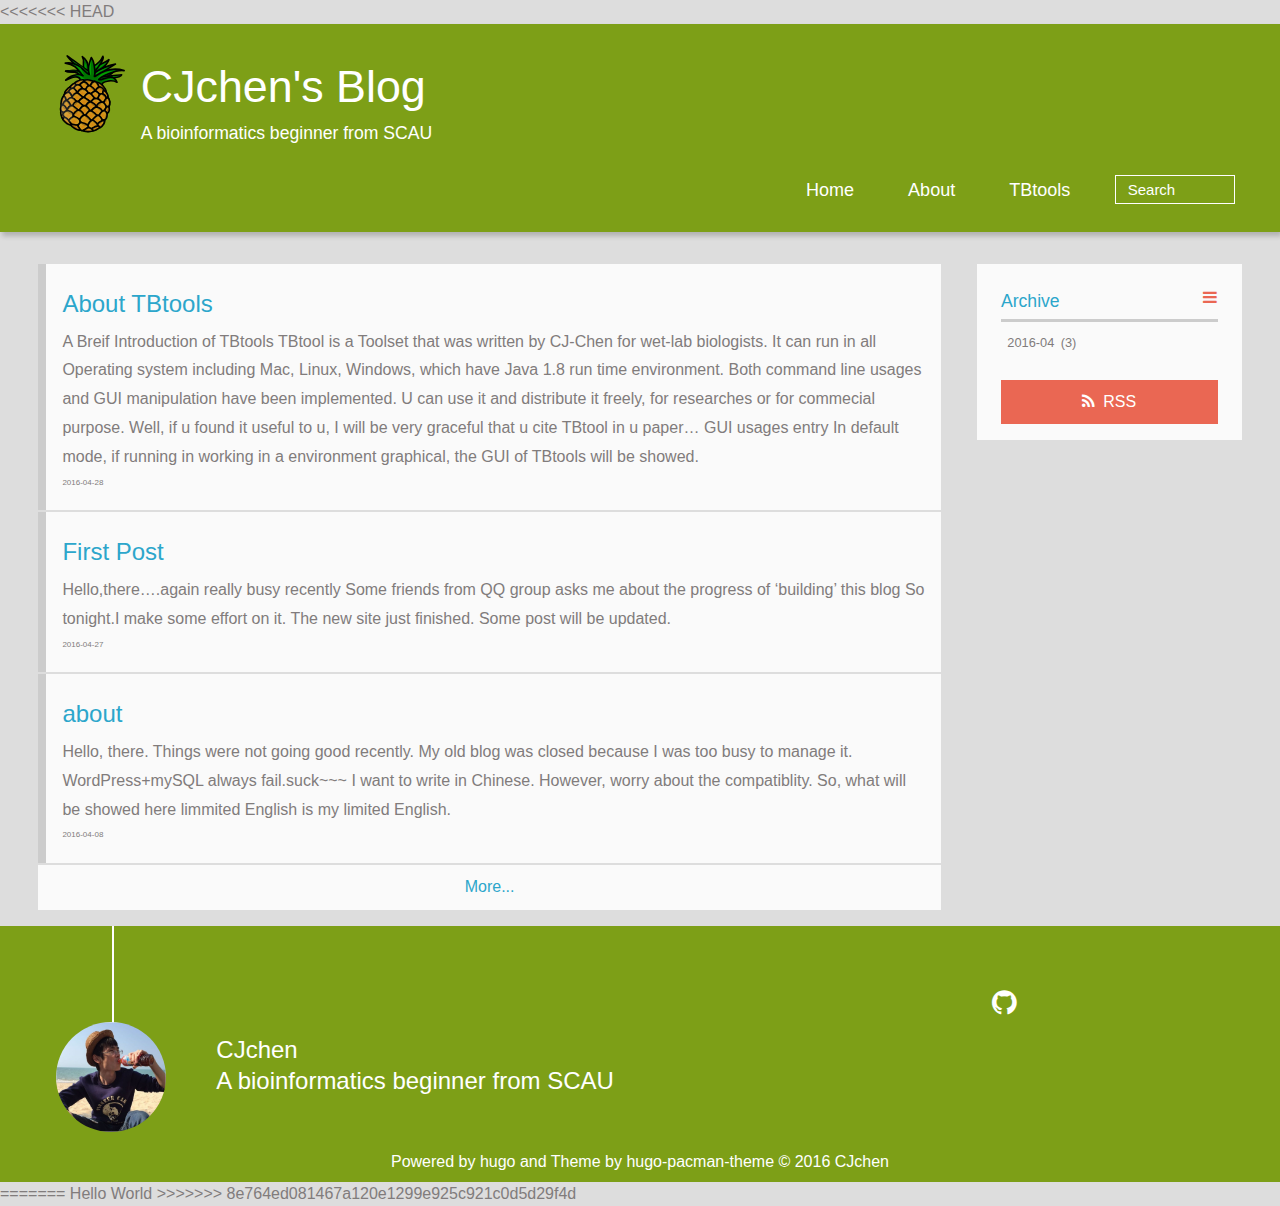
==== index.html @ 64b9b822 "first commit" ====
<<<<<<< HEAD
<!DOCTYPE HTML>
<html lang="en-us">
<head>
  <meta charset="UTF-8">
  <title>CJchen&#39;s Blog</title>
  <meta name="viewport" content="width=device-width, initial-scale=1, maximum-scale=3, minimum-scale=1">
  <meta name="keywords" content="">
  <meta name="description" content="CJchen&#39;s Blog">
  <meta name="author" content="CJchen">
  <meta itemprop="name" content="CJchen&#39;s Blog">
  <meta itemprop="description" content="CJchen&#39;s Blog">
  <meta itemprop="image" content="http://cj-chen.github.io/img/author.jpg">
  
  
  <meta name="twitter:description" content="">
  <link rel="alternate" href="http://cj-chen.github.io/feed.xml" title="CJchen&#39;s Blog" type="application/rss+xml"/>
  <link rel="shortcut icon" href="http://cj-chen.github.io/img/favicon.ico"/>
  <link rel="apple-touch-icon" href="http://cj-chen.github.io/apple-touch-icon.png" />
  <link rel="apple-touch-icon-precomposed" href="http://cj-chen.github.io/apple-touch-icon.png" />
  <link rel="stylesheet" href="http://cj-chen.github.io/highlight/styles/github.css">
  <script src="http://cj-chen.github.io/highlight/highlight.pack.js"></script>
  <script>hljs.initHighlightingOnLoad();</script>
  <link rel="stylesheet" href="http://cj-chen.github.io/font/hack/css/hack.min.css">
  <link rel="stylesheet" href="http://cj-chen.github.io/css/style.css">
</head>

<body>
  <header>
    <div>
  
  <div id="imglogo">
    <a href="http://cj-chen.github.io/"><img src="http://cj-chen.github.io/img/logo.svg" alt="CJchen&#39;s Blog" title="CJchen&#39;s Blog"/></a>
  </div>
  
  <div id="textlogo">
    <h1 class="site-name"><a href="http://cj-chen.github.io/" title="CJchen&#39;s Blog">CJchen&#39;s Blog</a></h1>
    <h2 class="blog-motto">A bioinformatics beginner from SCAU</h2>
  </div>
  <div class="navbar"><a class="navbutton navmobile" href="#" title="menu"></a></div>
  <nav class="animated">
    <ul>
      
      <li><a href="/">Home</a></li>
      
      <li><a href="/about/">About</a></li>
      
      <li><a href="/tbtools/">TBtools</a></li>
      
      <li>
        <form class="search" method="get" action="https://www.google.com/search">
          <div>
            <input type="text" id="search" name="q" placeholder="Search">
          </div>
        </form>
      </li>
    </ul>
  </nav>
</div>

  </header>
  <div id="container">
    <div id="main">
      
      
      <section class="post" itemscope itemprop="blogPost">
    <a href="http://cj-chen.github.io/tbtools/Introduction/" title="About TBtools" itemprop="url">
    <h1 itemprop="name">About TBtools</h1>
    <p itemprop="description">A Breif Introduction of TBtools TBtool is a Toolset that was written by CJ-Chen for wet-lab biologists. It can run in all Operating system including Mac, Linux, Windows, which have Java 1.8 run time environment. Both command line usages and GUI manipulation have been implemented. U can use it and distribute it freely, for researches or for commecial purpose. Well, if u found it useful to u, I will be very graceful that u cite TBtool in u paper&hellip; GUI usages entry In default mode, if running in working in a environment graphical, the GUI of TBtools will be showed.</p>
    <time datetime="2016-04-28 16:17:18 &#43;0800 CST" itemprop="datePublished">2016-04-28</time>
  </a>
</section>

      
      
      <section class="post" itemscope itemprop="blogPost">
    <a href="http://cj-chen.github.io/post/FirstPost/" title="First Post" itemprop="url">
    <h1 itemprop="name">First Post</h1>
    <p itemprop="description">Hello,there&hellip;.again really busy recently Some friends from QQ group asks me about the progress of &lsquo;building&rsquo; this blog So tonight.I make some effort on it. The new site just finished. Some post will be updated.</p>
    <time datetime="2016-04-27 16:17:18 &#43;0800 CST" itemprop="datePublished">2016-04-27</time>
  </a>
</section>

      
      
      <section class="post" itemscope itemprop="blogPost">
    <a href="http://cj-chen.github.io/about/" title="about" itemprop="url">
    <h1 itemprop="name">about</h1>
    <p itemprop="description">Hello, there. Things were not going good recently. My old blog was closed because I was too busy to manage it. WordPress+mySQL always fail.suck~~~ I want to write in Chinese. However, worry about the compatiblity. So, what will be showed here limmited English is my limited English.</p>
    <time datetime="2016-04-08 16:17:18 &#43;0800 CST" itemprop="datePublished">2016-04-08</time>
  </a>
</section>

      
      <nav id="page-nav" class="clearfix">
        <a class="page-number" href="http://cj-chen.github.io/post/">More...</a>
      </nav>
    </div>
    <div class="openaside"><a class="navbutton" href="#" title="ShowSideBar"></a></div>
<div id="asidepart">
<div class="closeaside"><a class="closebutton" href="#" title="HideSideBar"></a></div>
<aside class="clearfix">
  



  



  
  <div class="archiveslist">
    <p class="asidetitle">Archive</p>
    <ul class="archive-list">
      
      
      <li class="archive-list-item">
        <a class="archive-list-link" href="http://cj-chen.github.io/post/#2016-04">2016-04</a><span class="archive-list-count">3</span>
      </li>
      
    </ul>

  </div>


  



  
<div class="rsspart">
  <a rel="nofollow" href="http://cj-chen.github.io/feed.xml" type="application/rss+xml" target="_blank">RSS</a>
</div>


</aside>
</div>

  </div>
  <footer><div id="footer" >
  
  <div class="line">
    <span></span>
    <div style='background:no-repeat url("http://cj-chen.github.io/img/author.jpg") left top;-webkit-background-size:6.875em 6.875em;-moz-background-size:6.875em 6.875em;background-size:6.875em 6.875em;' class="author" ></div>
  </div>
  
  
  <section class="info">
    <p>CJchen <br/> A bioinformatics beginner from SCAU</p>
  </section>
  
  <div class="social-font clearfix">
    
    
    
    <a href="https://github.com/CJ-Chen" target="_blank" title="github"></a>
    
    
    
  </div>
  <p class="copyright">Powered by <a href="http://gohugo.io" target="_blank" title="hugo">hugo</a> and Theme by <a href="https://github.com/coderzh/hugo-pacman-theme" target="_blank" title="hugo-pacman-theme">hugo-pacman-theme</a> © 2016
    
    <a href="http://cj-chen.github.io/" target="_blank" title="CJchen">CJchen</a>
    
  </p>
</div>
</footer>
  <script src="http://cj-chen.github.io/js/jquery-2.1.0.min.js"></script>
<script type="text/javascript">
done = false;
$(document).ready(function(){
  $('.navbar').click(function(){
    $('header nav').toggleClass('shownav');
  });
  var myWidth = 0;
  function getSize(){
    if( typeof( window.innerWidth ) == 'number' ) {
      myWidth = window.innerWidth;
    } else if( document.documentElement && document.documentElement.clientWidth) {
      myWidth = document.documentElement.clientWidth;
    };
  };
  var m = $('#main'),
      a = $('#asidepart'),
      c = $('.closeaside'),
      o = $('.openaside');
  $(window).resize(function(){
    getSize();
    if (myWidth >= 1024) {
      $('header nav').removeClass('shownav');
    }else
    {
      m.removeClass('moveMain');
      a.css('display', 'block').removeClass('fadeOut');
      o.css('display', 'none');
    }
  });
  c.click(function(){
    a.addClass('fadeOut').css('display', 'none');
    o.css('display', 'block').addClass('fadeIn');
    m.addClass('moveMain');
  });
  o.click(function(){
    o.css('display', 'none').removeClass('beforeFadeIn');
    a.css('display', 'block').removeClass('fadeOut').addClass('fadeIn');
    m.removeClass('moveMain');
  });
  $(window).scroll(function(){
    o.css("top",Math.max(80,260-$(this).scrollTop()));
  });
  $('form.search').on('submit', function (event) {
    if (false === done) {
      event.preventDefault();
      var orgVal = $(this).find('#search').val();
      $(this).find('#search').val('site:http:\/\/cj-chen.github.io\/ ' + orgVal);
      done = true;
      $(this).submit();
    }
  });
});
</script>

<script type="text/javascript">
$(document).ready(function(){
  var $this = $('.share'),
      url = $this.attr('data-url'),
      encodedUrl = encodeURIComponent(url),
      title = $this.attr('data-title'),
      tsina = $this.attr('data-tsina');
  var html = [
  '<a href="#" class="overlay" id="qrcode"></a>',
  '<div class="qrcode clearfix"><span>扫描二维码分享到微信朋友圈</span><a class="qrclose" href="#share"></a><strong>Loading...Please wait</strong><img id="qrcode-pic" data-src="http://s.jiathis.com/qrcode.php?url=' + encodedUrl + '"/></div>',
  '<a href="#textlogo" class="article-back-to-top" title="Top"></a>',
  '<a href="https://www.facebook.com/sharer.php?u=' + encodedUrl + '" class="article-share-facebook" target="_blank" title="Facebook"></a>',
  '<a href="#qrcode" class="article-share-qrcode" title="QRcode"></a>',
  '<a href="https://twitter.com/intent/tweet?url=' + encodedUrl + '" class="article-share-twitter" target="_blank" title="Twitter"></a>',
  '<a href="http://service.weibo.com/share/share.php?title='+title+'&url='+encodedUrl +'&ralateUid='+ tsina +'&searchPic=true&style=number' +'" class="article-share-weibo" target="_blank" title="Weibo"></a>',
  '<span title="Share to"></span>'
  ].join('');
  $this.append(html);
  $('.article-share-qrcode').click(function(){
    var imgSrc = $('#qrcode-pic').attr('data-src');
    $('#qrcode-pic').attr('src', imgSrc);
    $('#qrcode-pic').load(function(){
        $('.qrcode strong').text(' ');
    });
  });
});
</script>



<script>
  (function(i,s,o,g,r,a,m){i['GoogleAnalyticsObject']=r;i[r]=i[r]||function(){
  (i[r].q=i[r].q||[]).push(arguments)},i[r].l=1*new Date();a=s.createElement(o),
  m=s.getElementsByTagName(o)[0];a.async=1;a.src=g;m.parentNode.insertBefore(a,m)
  })(window,document,'script','//www.google-analytics.com/analytics.js','ga');
  ga('create', 'UA-10147768-2', 'auto');
  ga('send', 'pageview');
  $('#messagesbsb').remove();
</script>



</body>
</html>
=======
Hello World
>>>>>>> 8e764ed081467a120e1299e925c921c0d5d29f4d
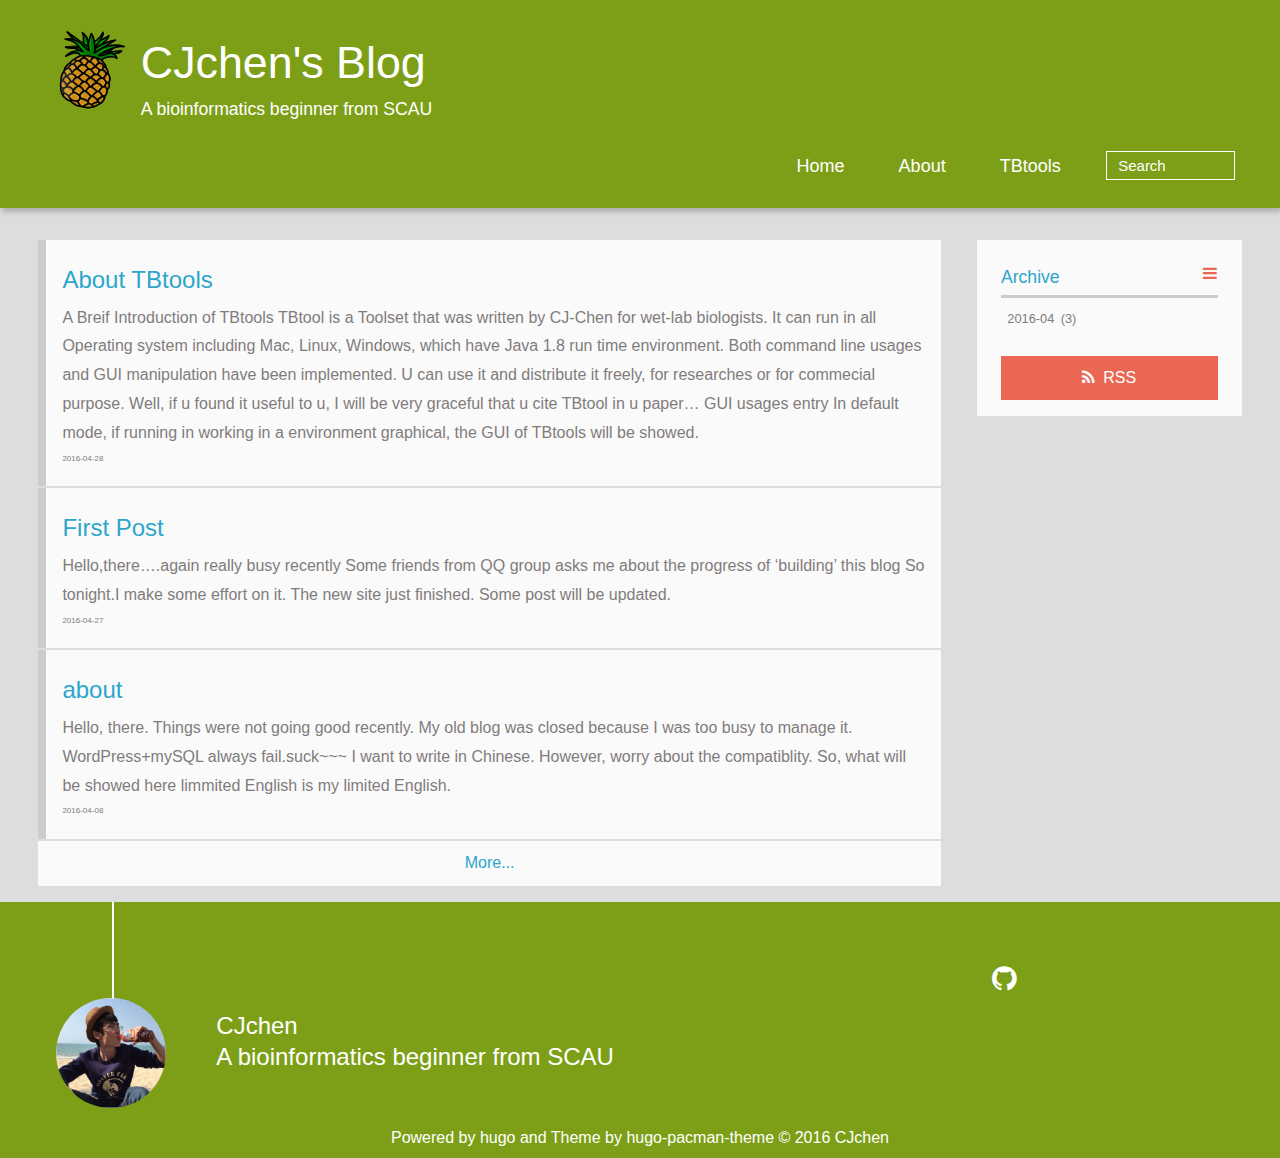
==== commit 1900e09d: "okok" ====
--- a/index.html
+++ b/index.html
@@ -1,4 +1,3 @@
-<<<<<<< HEAD
 <!DOCTYPE HTML>
 <html lang="en-us">
 <head>
@@ -264,6 +263,3 @@
 
 </body>
 </html>
-=======
-Hello World
->>>>>>> 8e764ed081467a120e1299e925c921c0d5d29f4d
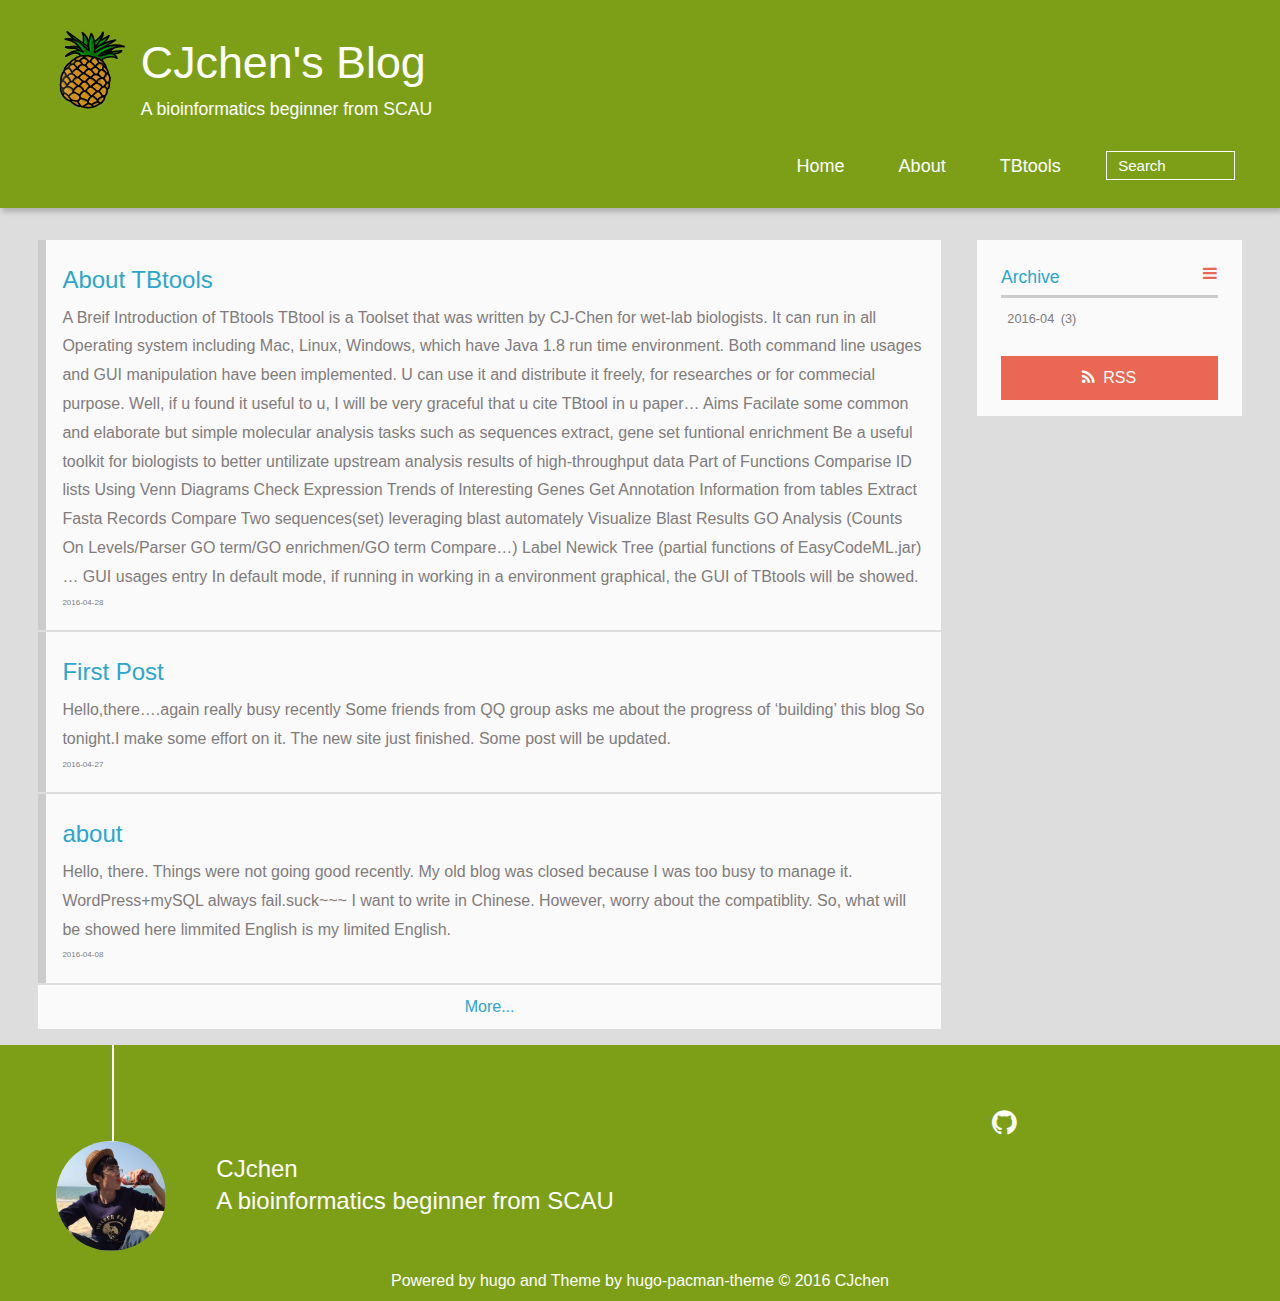
==== commit 4429ea8a: "modify Introduction of TBtools as advise from YGC" ====
--- a/index.html
+++ b/index.html
@@ -65,7 +65,7 @@
       <section class="post" itemscope itemprop="blogPost">
     <a href="http://cj-chen.github.io/tbtools/Introduction/" title="About TBtools" itemprop="url">
     <h1 itemprop="name">About TBtools</h1>
-    <p itemprop="description">A Breif Introduction of TBtools TBtool is a Toolset that was written by CJ-Chen for wet-lab biologists. It can run in all Operating system including Mac, Linux, Windows, which have Java 1.8 run time environment. Both command line usages and GUI manipulation have been implemented. U can use it and distribute it freely, for researches or for commecial purpose. Well, if u found it useful to u, I will be very graceful that u cite TBtool in u paper&hellip; GUI usages entry In default mode, if running in working in a environment graphical, the GUI of TBtools will be showed.</p>
+    <p itemprop="description">A Breif Introduction of TBtools TBtool is a Toolset that was written by CJ-Chen for wet-lab biologists. It can run in all Operating system including Mac, Linux, Windows, which have Java 1.8 run time environment. Both command line usages and GUI manipulation have been implemented. U can use it and distribute it freely, for researches or for commecial purpose. Well, if u found it useful to u, I will be very graceful that u cite TBtool in u paper&hellip; Aims Facilate some common and elaborate but simple molecular analysis tasks such as sequences extract, gene set funtional enrichment Be a useful toolkit for biologists to better untilizate upstream analysis results of high-throughput data Part of Functions Comparise ID lists Using Venn Diagrams Check Expression Trends of Interesting Genes Get Annotation Information from tables Extract Fasta Records Compare Two sequences(set) leveraging blast automately Visualize Blast Results GO Analysis (Counts On Levels/Parser GO term/GO enrichmen/GO term Compare&hellip;) Label Newick Tree (partial functions of EasyCodeML.jar) &hellip; GUI usages entry In default mode, if running in working in a environment graphical, the GUI of TBtools will be showed.</p>
     <time datetime="2016-04-28 16:17:18 &#43;0800 CST" itemprop="datePublished">2016-04-28</time>
   </a>
 </section>
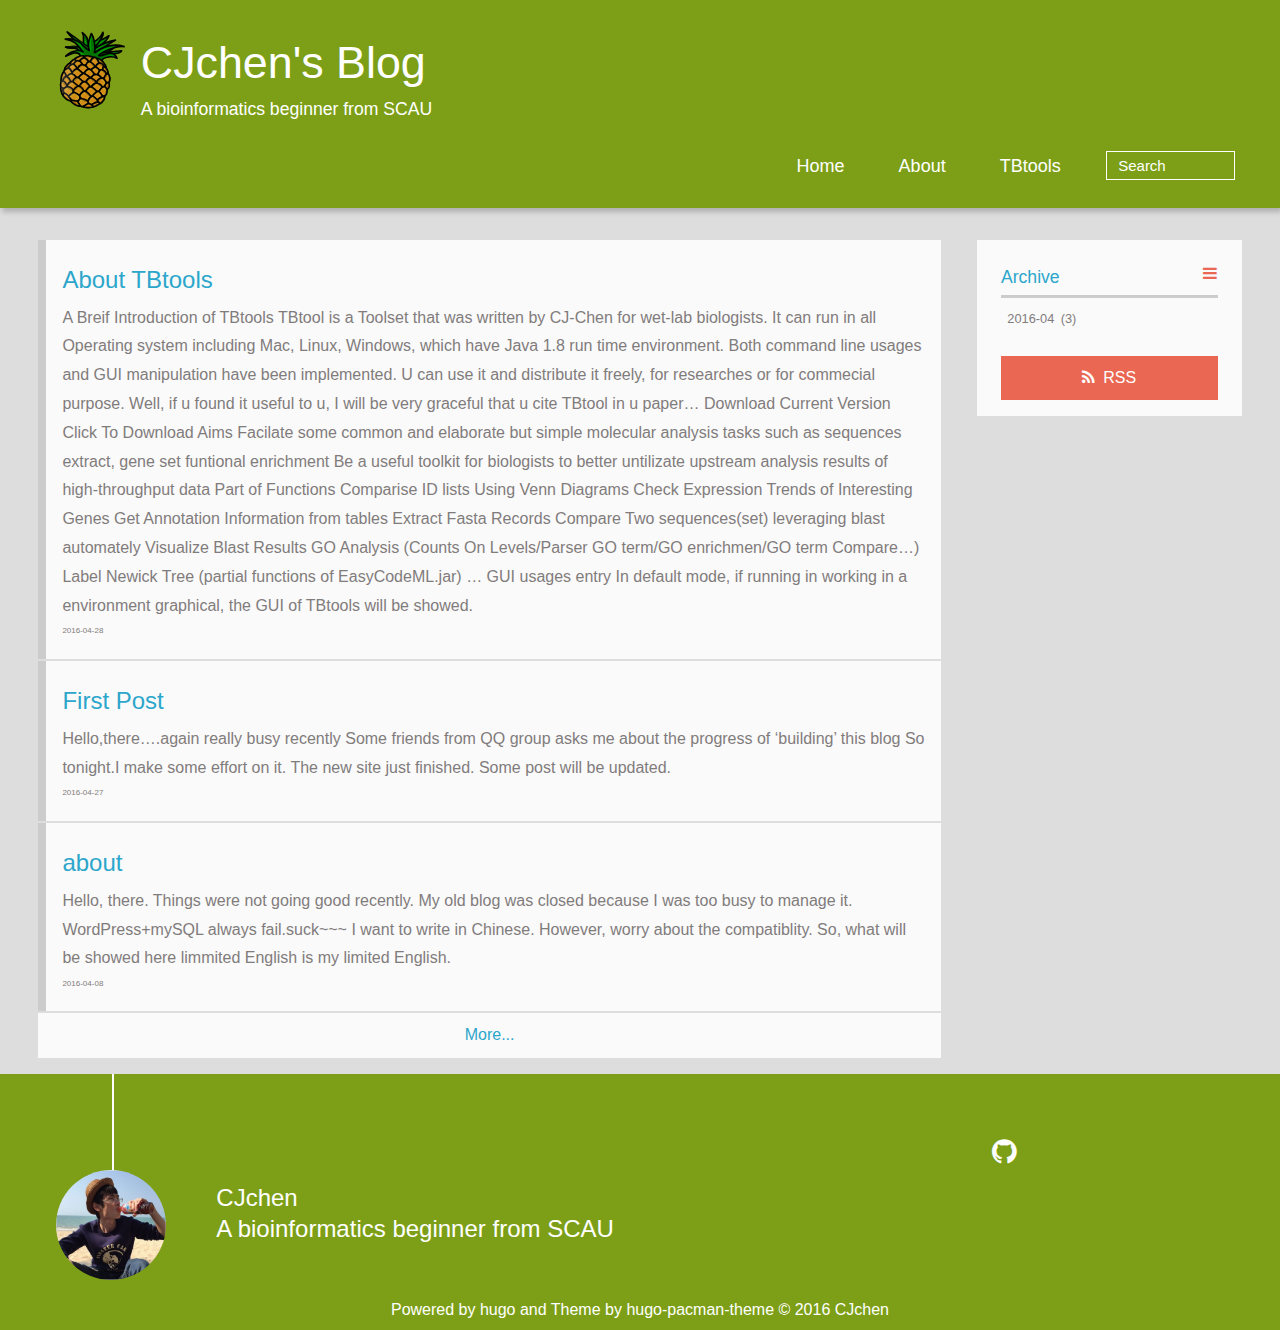
==== commit 3d6b1915: "update Introduction" ====
--- a/index.html
+++ b/index.html
@@ -65,7 +65,7 @@
       <section class="post" itemscope itemprop="blogPost">
     <a href="http://cj-chen.github.io/tbtools/Introduction/" title="About TBtools" itemprop="url">
     <h1 itemprop="name">About TBtools</h1>
-    <p itemprop="description">A Breif Introduction of TBtools TBtool is a Toolset that was written by CJ-Chen for wet-lab biologists. It can run in all Operating system including Mac, Linux, Windows, which have Java 1.8 run time environment. Both command line usages and GUI manipulation have been implemented. U can use it and distribute it freely, for researches or for commecial purpose. Well, if u found it useful to u, I will be very graceful that u cite TBtool in u paper&hellip; Aims Facilate some common and elaborate but simple molecular analysis tasks such as sequences extract, gene set funtional enrichment Be a useful toolkit for biologists to better untilizate upstream analysis results of high-throughput data Part of Functions Comparise ID lists Using Venn Diagrams Check Expression Trends of Interesting Genes Get Annotation Information from tables Extract Fasta Records Compare Two sequences(set) leveraging blast automately Visualize Blast Results GO Analysis (Counts On Levels/Parser GO term/GO enrichmen/GO term Compare&hellip;) Label Newick Tree (partial functions of EasyCodeML.jar) &hellip; GUI usages entry In default mode, if running in working in a environment graphical, the GUI of TBtools will be showed.</p>
+    <p itemprop="description">A Breif Introduction of TBtools TBtool is a Toolset that was written by CJ-Chen for wet-lab biologists. It can run in all Operating system including Mac, Linux, Windows, which have Java 1.8 run time environment. Both command line usages and GUI manipulation have been implemented. U can use it and distribute it freely, for researches or for commecial purpose. Well, if u found it useful to u, I will be very graceful that u cite TBtool in u paper&hellip; Download Current Version Click To Download Aims Facilate some common and elaborate but simple molecular analysis tasks such as sequences extract, gene set funtional enrichment Be a useful toolkit for biologists to better untilizate upstream analysis results of high-throughput data Part of Functions Comparise ID lists Using Venn Diagrams Check Expression Trends of Interesting Genes Get Annotation Information from tables Extract Fasta Records Compare Two sequences(set) leveraging blast automately Visualize Blast Results GO Analysis (Counts On Levels/Parser GO term/GO enrichmen/GO term Compare&hellip;) Label Newick Tree (partial functions of EasyCodeML.jar) &hellip; GUI usages entry In default mode, if running in working in a environment graphical, the GUI of TBtools will be showed.</p>
     <time datetime="2016-04-28 16:17:18 &#43;0800 CST" itemprop="datePublished">2016-04-28</time>
   </a>
 </section>
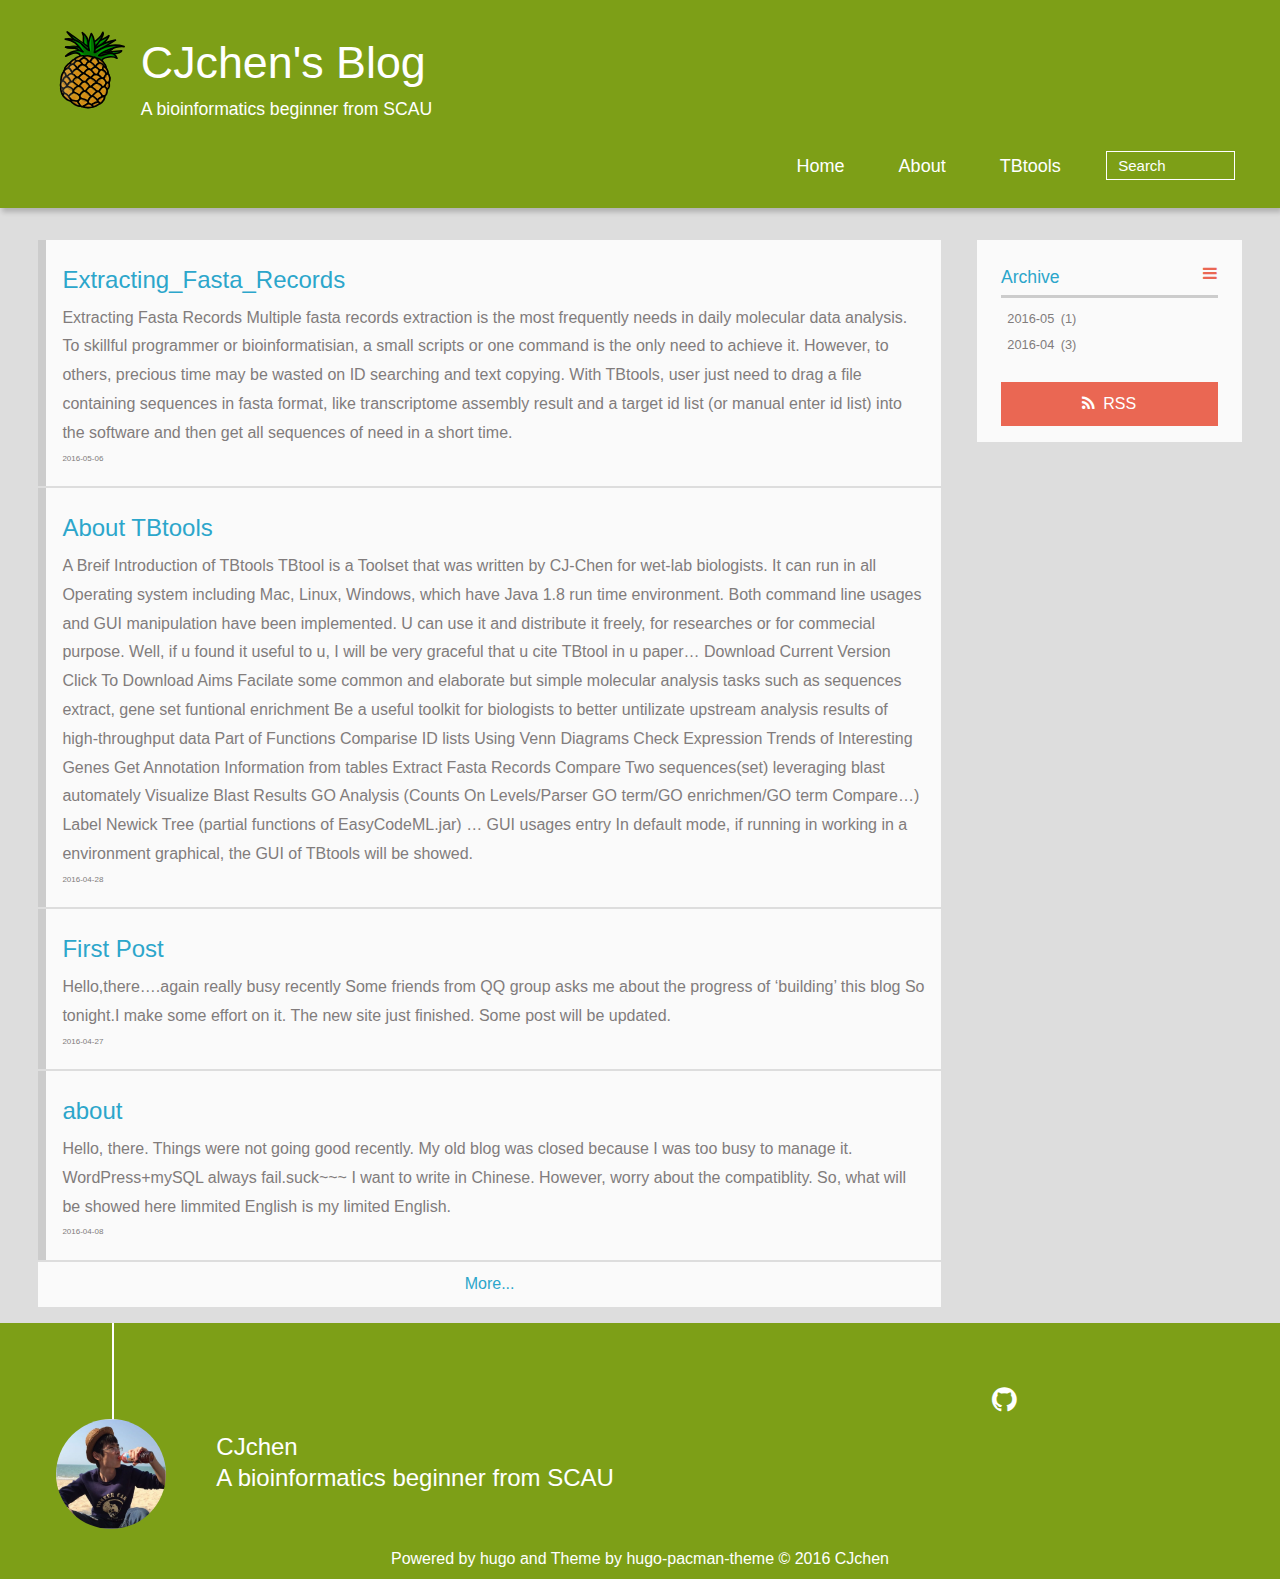
==== commit c624ad4d: "add Fasta Extracter" ====
--- a/index.html
+++ b/index.html
@@ -63,6 +63,16 @@
       
       
       <section class="post" itemscope itemprop="blogPost">
+    <a href="http://cj-chen.github.io/tbtools/Extracting_Fasta_Records/" title="Extracting_Fasta_Records" itemprop="url">
+    <h1 itemprop="name">Extracting_Fasta_Records</h1>
+    <p itemprop="description">Extracting Fasta Records Multiple fasta records extraction is the most frequently needs in daily molecular data analysis. To skillful programmer or bioinformatisian, a small scripts or one command is the only need to achieve it. However, to others, precious time may be wasted on ID searching and text copying. With TBtools, user just need to drag a file containing sequences in fasta format, like transcriptome assembly result and a target id list (or manual enter id list) into the software and then get all sequences of need in a short time.</p>
+    <time datetime="2016-05-06 19:30:21 &#43;0800 CST" itemprop="datePublished">2016-05-06</time>
+  </a>
+</section>
+
+      
+      
+      <section class="post" itemscope itemprop="blogPost">
     <a href="http://cj-chen.github.io/tbtools/Introduction/" title="About TBtools" itemprop="url">
     <h1 itemprop="name">About TBtools</h1>
     <p itemprop="description">A Breif Introduction of TBtools TBtool is a Toolset that was written by CJ-Chen for wet-lab biologists. It can run in all Operating system including Mac, Linux, Windows, which have Java 1.8 run time environment. Both command line usages and GUI manipulation have been implemented. U can use it and distribute it freely, for researches or for commecial purpose. Well, if u found it useful to u, I will be very graceful that u cite TBtool in u paper&hellip; Download Current Version Click To Download Aims Facilate some common and elaborate but simple molecular analysis tasks such as sequences extract, gene set funtional enrichment Be a useful toolkit for biologists to better untilizate upstream analysis results of high-throughput data Part of Functions Comparise ID lists Using Venn Diagrams Check Expression Trends of Interesting Genes Get Annotation Information from tables Extract Fasta Records Compare Two sequences(set) leveraging blast automately Visualize Blast Results GO Analysis (Counts On Levels/Parser GO term/GO enrichmen/GO term Compare&hellip;) Label Newick Tree (partial functions of EasyCodeML.jar) &hellip; GUI usages entry In default mode, if running in working in a environment graphical, the GUI of TBtools will be showed.</p>
@@ -111,6 +121,11 @@
   <div class="archiveslist">
     <p class="asidetitle">Archive</p>
     <ul class="archive-list">
+      
+      
+      <li class="archive-list-item">
+        <a class="archive-list-link" href="http://cj-chen.github.io/post/#2016-05">2016-05</a><span class="archive-list-count">1</span>
+      </li>
       
       
       <li class="archive-list-item">
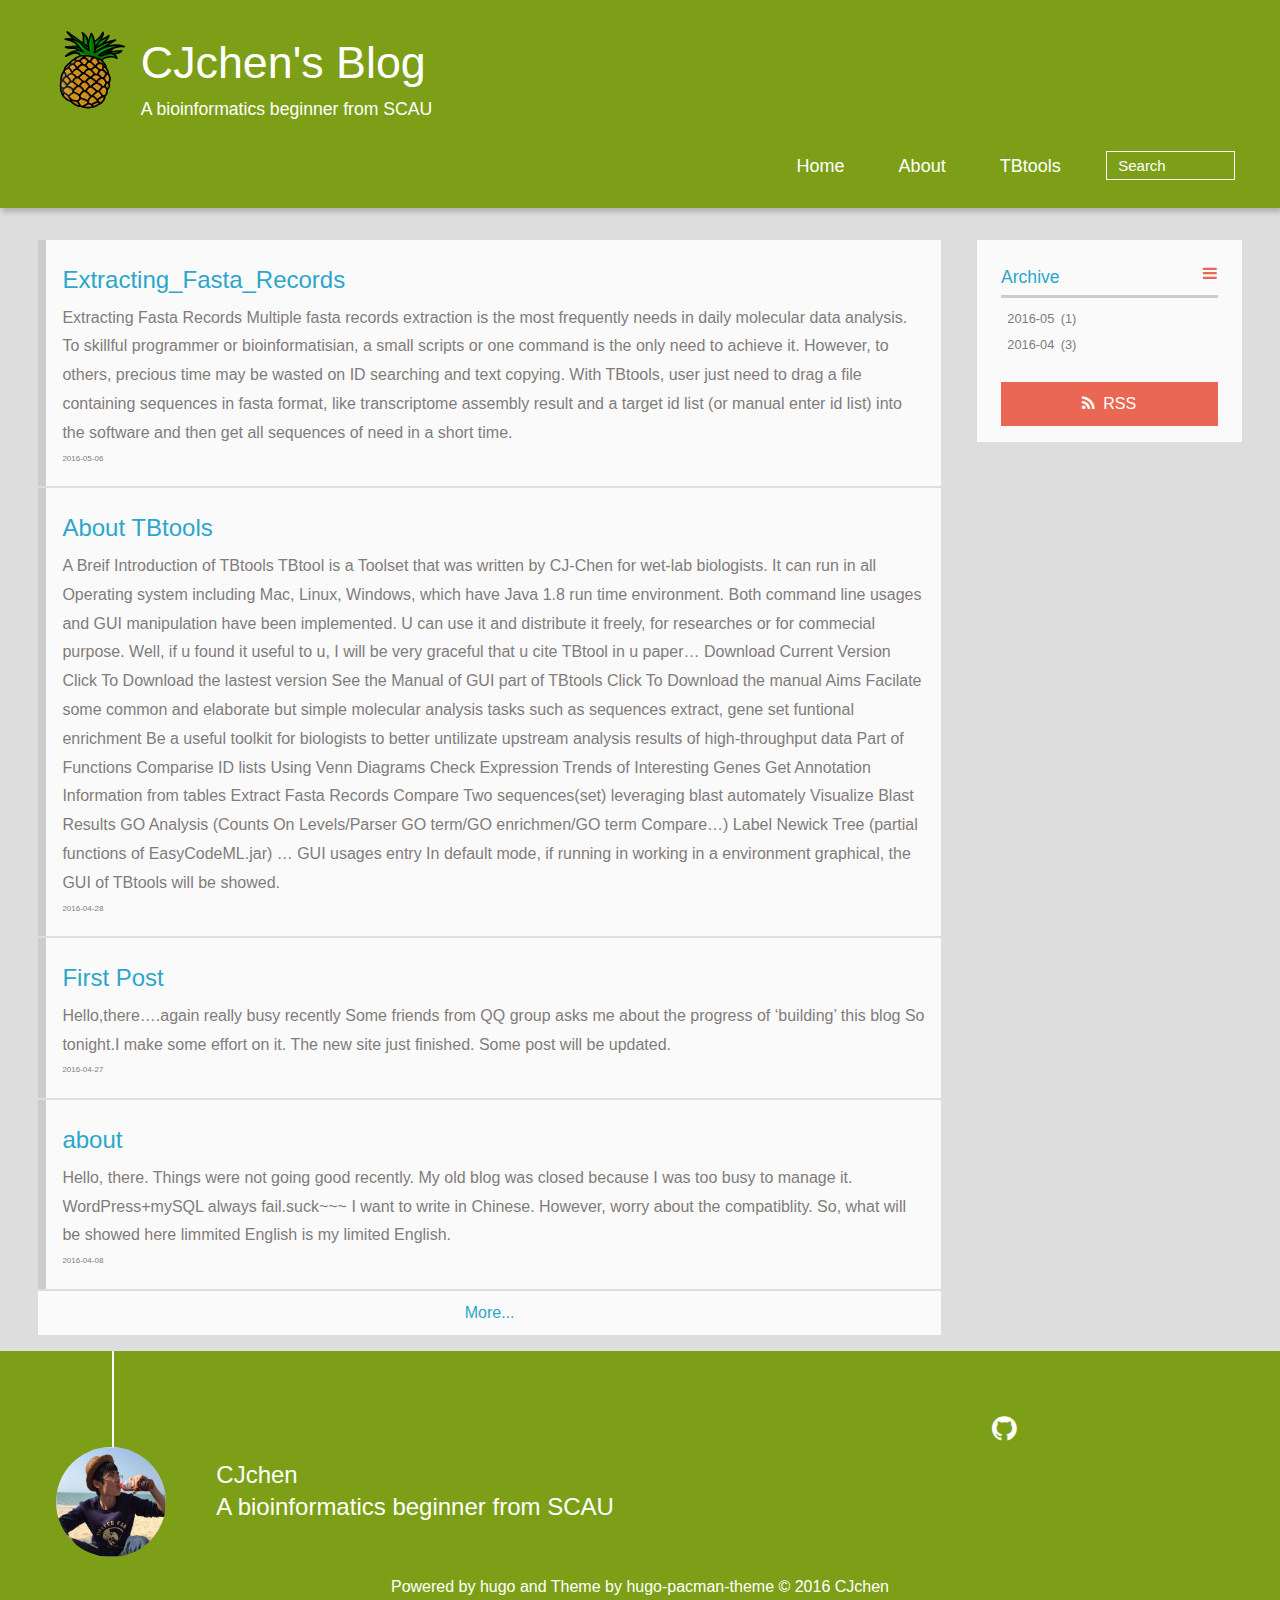
==== commit f8f79c8e: "add manual" ====
--- a/index.html
+++ b/index.html
@@ -75,7 +75,7 @@
       <section class="post" itemscope itemprop="blogPost">
     <a href="http://cj-chen.github.io/tbtools/Introduction/" title="About TBtools" itemprop="url">
     <h1 itemprop="name">About TBtools</h1>
-    <p itemprop="description">A Breif Introduction of TBtools TBtool is a Toolset that was written by CJ-Chen for wet-lab biologists. It can run in all Operating system including Mac, Linux, Windows, which have Java 1.8 run time environment. Both command line usages and GUI manipulation have been implemented. U can use it and distribute it freely, for researches or for commecial purpose. Well, if u found it useful to u, I will be very graceful that u cite TBtool in u paper&hellip; Download Current Version Click To Download Aims Facilate some common and elaborate but simple molecular analysis tasks such as sequences extract, gene set funtional enrichment Be a useful toolkit for biologists to better untilizate upstream analysis results of high-throughput data Part of Functions Comparise ID lists Using Venn Diagrams Check Expression Trends of Interesting Genes Get Annotation Information from tables Extract Fasta Records Compare Two sequences(set) leveraging blast automately Visualize Blast Results GO Analysis (Counts On Levels/Parser GO term/GO enrichmen/GO term Compare&hellip;) Label Newick Tree (partial functions of EasyCodeML.jar) &hellip; GUI usages entry In default mode, if running in working in a environment graphical, the GUI of TBtools will be showed.</p>
+    <p itemprop="description">A Breif Introduction of TBtools TBtool is a Toolset that was written by CJ-Chen for wet-lab biologists. It can run in all Operating system including Mac, Linux, Windows, which have Java 1.8 run time environment. Both command line usages and GUI manipulation have been implemented. U can use it and distribute it freely, for researches or for commecial purpose. Well, if u found it useful to u, I will be very graceful that u cite TBtool in u paper&hellip; Download Current Version Click To Download the lastest version See the Manual of GUI part of TBtools Click To Download the manual Aims Facilate some common and elaborate but simple molecular analysis tasks such as sequences extract, gene set funtional enrichment Be a useful toolkit for biologists to better untilizate upstream analysis results of high-throughput data Part of Functions Comparise ID lists Using Venn Diagrams Check Expression Trends of Interesting Genes Get Annotation Information from tables Extract Fasta Records Compare Two sequences(set) leveraging blast automately Visualize Blast Results GO Analysis (Counts On Levels/Parser GO term/GO enrichmen/GO term Compare&hellip;) Label Newick Tree (partial functions of EasyCodeML.jar) &hellip; GUI usages entry In default mode, if running in working in a environment graphical, the GUI of TBtools will be showed.</p>
     <time datetime="2016-04-28 16:17:18 &#43;0800 CST" itemprop="datePublished">2016-04-28</time>
   </a>
 </section>
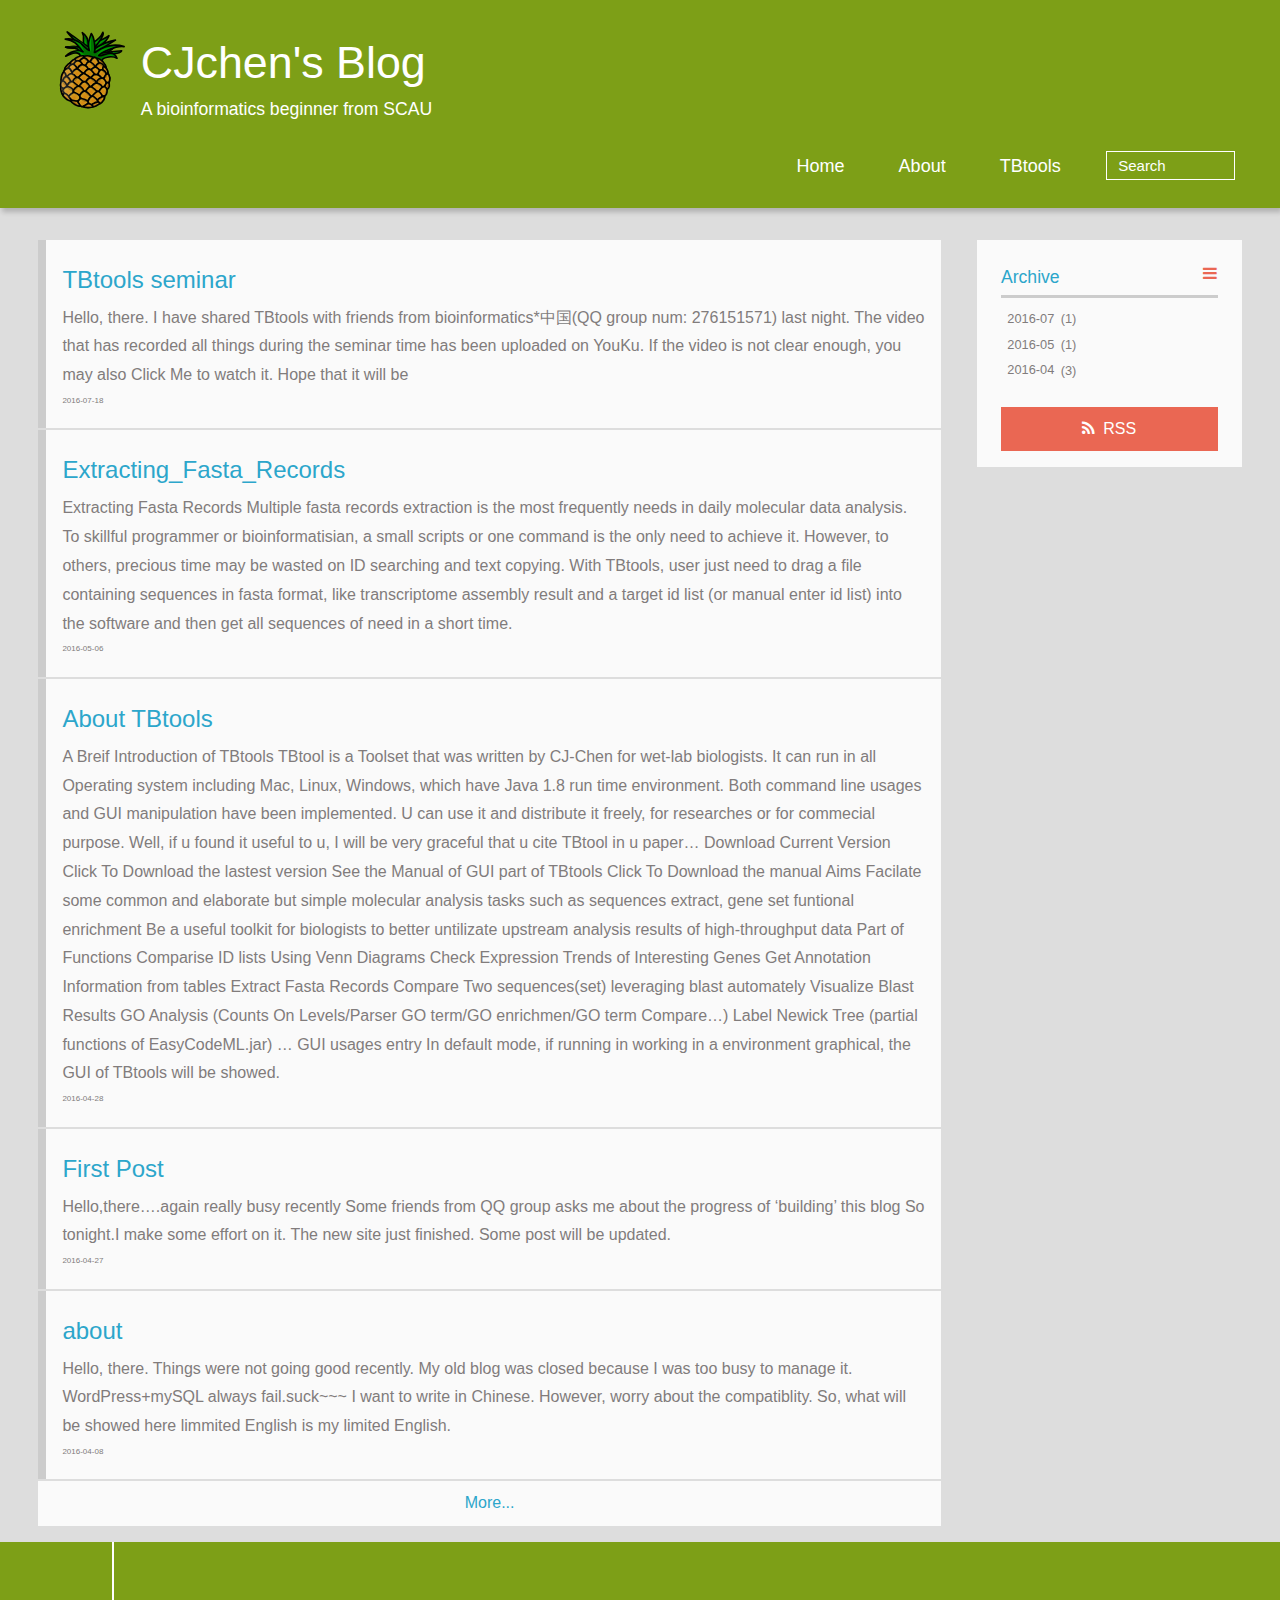
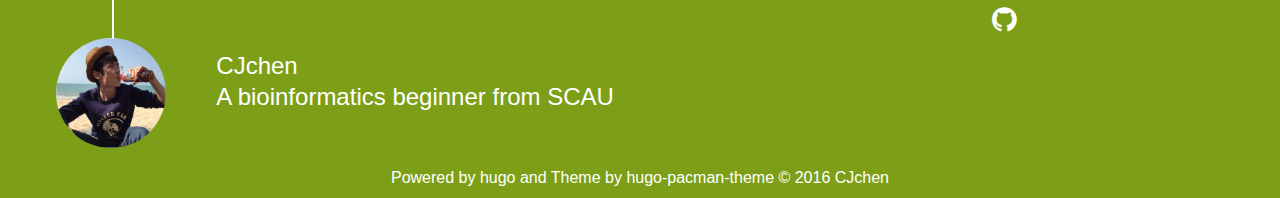
==== commit 4c003810: "add video" ====
--- a/index.html
+++ b/index.html
@@ -63,6 +63,16 @@
       
       
       <section class="post" itemscope itemprop="blogPost">
+    <a href="http://cj-chen.github.io/tbtools/TBtools-seminar/" title="TBtools seminar" itemprop="url">
+    <h1 itemprop="name">TBtools seminar</h1>
+    <p itemprop="description">Hello, there. I have shared TBtools with friends from bioinformatics*中国(QQ group num: 276151571) last night. The video that has recorded all things during the seminar time has been uploaded on YouKu. If the video is not clear enough, you may also Click Me to watch it. Hope that it will be</p>
+    <time datetime="2016-07-18 08:50:28 &#43;0800 CST" itemprop="datePublished">2016-07-18</time>
+  </a>
+</section>
+
+      
+      
+      <section class="post" itemscope itemprop="blogPost">
     <a href="http://cj-chen.github.io/tbtools/Extracting_Fasta_Records/" title="Extracting_Fasta_Records" itemprop="url">
     <h1 itemprop="name">Extracting_Fasta_Records</h1>
     <p itemprop="description">Extracting Fasta Records Multiple fasta records extraction is the most frequently needs in daily molecular data analysis. To skillful programmer or bioinformatisian, a small scripts or one command is the only need to achieve it. However, to others, precious time may be wasted on ID searching and text copying. With TBtools, user just need to drag a file containing sequences in fasta format, like transcriptome assembly result and a target id list (or manual enter id list) into the software and then get all sequences of need in a short time.</p>
@@ -121,6 +131,11 @@
   <div class="archiveslist">
     <p class="asidetitle">Archive</p>
     <ul class="archive-list">
+      
+      
+      <li class="archive-list-item">
+        <a class="archive-list-link" href="http://cj-chen.github.io/post/#2016-07">2016-07</a><span class="archive-list-count">1</span>
+      </li>
       
       
       <li class="archive-list-item">
